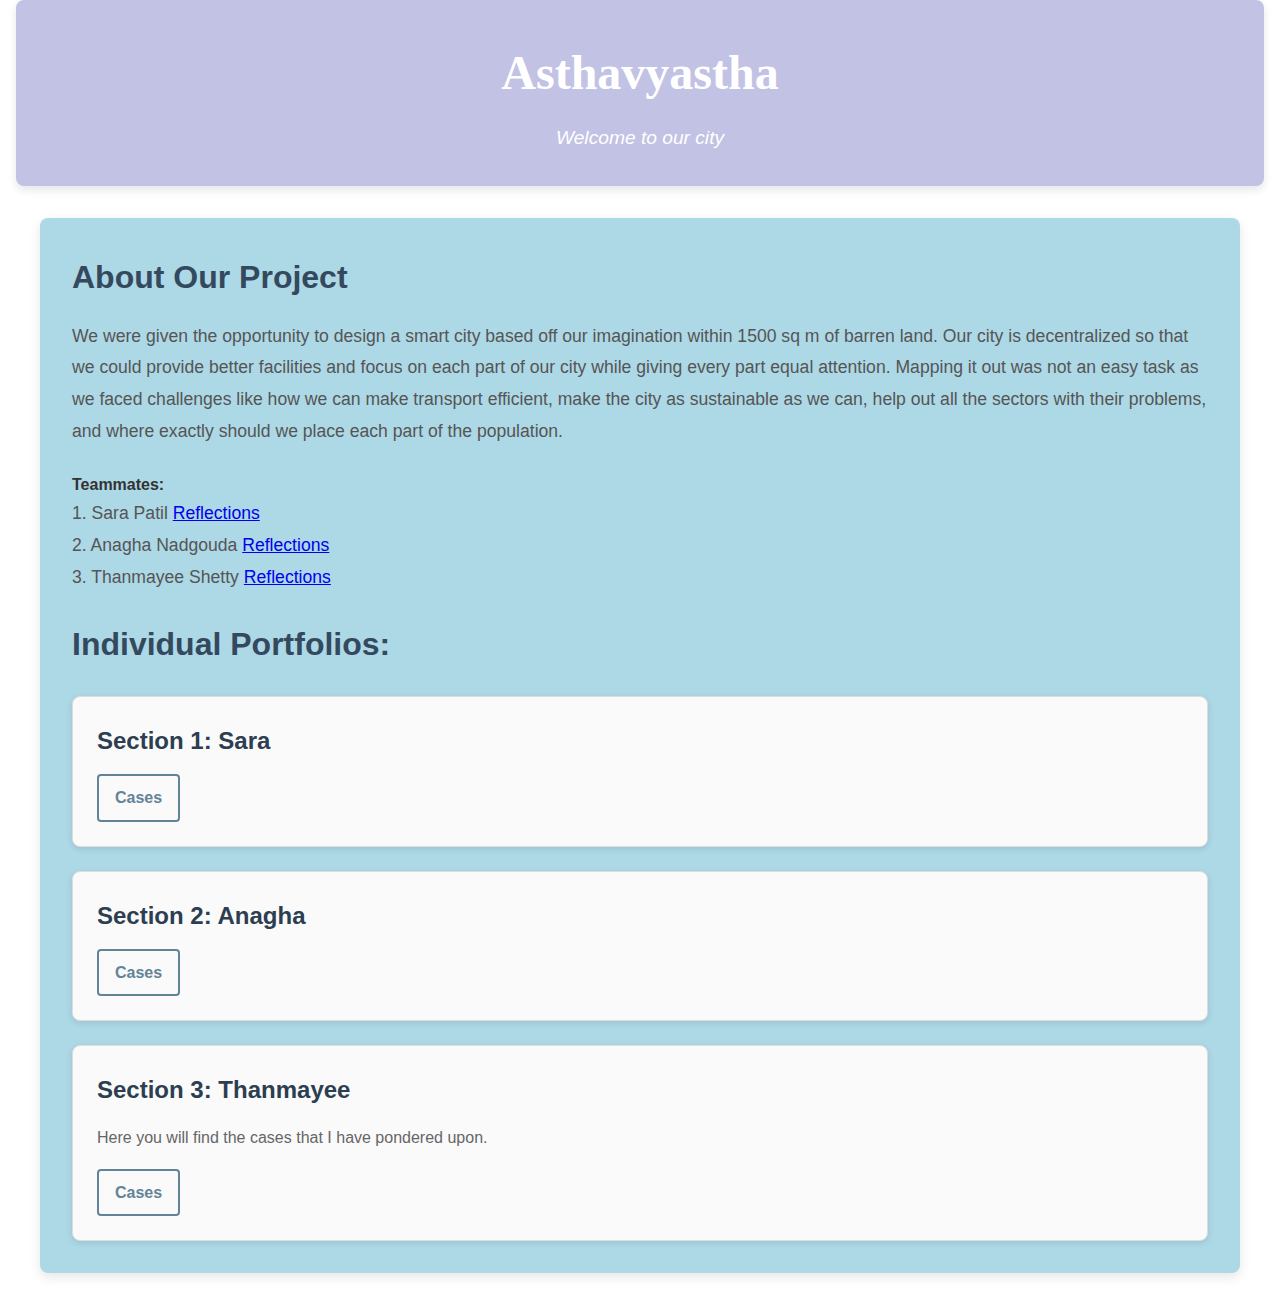
==== index.html @ 054f9eeb "Update index.html" ====
<!DOCTYPE html>
<html lang="en">
<head>
    <meta charset="UTF-8">
    <meta name="viewport" content="width=device-width, initial-scale=1.0">
    <title>Introductory Page</title>
    <link rel="stylesheet" href="style.css">
</head>
<body>
    <header>
        <h1>Asthavyastha</h1>
        <p>Welcome to our city</p>
    </header>
    <main>
        <h2>About Our Project</h2>
        <p>We were given the opportunity to design a smart city based off our imagination within 1500 sq m of barren land. Our city is decentralized so that we could provide better facilities and focus on each part of our city while giving every part equal attention. Mapping it out was not an easy task as we faced challenges like how we can make transport efficient, make the city as sustainable as we can, help out all the sectors with their problems, and where exactly should we place each part of the population.</p>
     
        <h4>Teammates:</h4>
        <p>1. Sara Patil <a href="sarar.html">Reflections</a><br>
        2. Anagha Nadgouda  <a href="Anaghar.html">Reflections</a><br>
        3. Thanmayee Shetty <a href="thanmayeer.html">Reflections</a></p>

           <h2>Individual Portfolios: </h2> 
        <section>
            <h3>Section 1: Sara</h3>
            <a href="sara.html">Cases</a>
        </section>
        <section>
            <h3>Section 2: Anagha</h3>
            <a href="anagha.html">Cases</a>
        </section>
        <section>
            <h3>Section 3: Thanmayee</h3>
            <p>Here you will find the cases that I have pondered upon.</p>
            <a href="thanmayee.html">Cases</a>
        </section>
    </main>
</body>
</html>
---- style.css ----
/* Global Styles */
* {
    margin: 0;
    padding: 0;
    box-sizing: border-box;
}

body {
    font-family: 'Arial', sans-serif;
    background-color: #ffffff;
    color: #333;
    line-height: 1.7;
    padding: 0 1rem;
}

/* Header Styles */
header {
    background-color: #c2c2e4; 
    color: white;
    text-align: center;
    padding: 2rem 1rem;
    border-radius: 8px;
    box-shadow: 0 4px 8px rgba(0, 0, 0, 0.1);
}

header h1 {
    font-size: 3rem;
    font-family: 'Papyrus', fantasy; 
    margin-bottom: 0.5rem;
}

header p {
    font-size: 1.2rem;
    font-style: italic;
}

/* Main Section Styles */
main {
    max-width: 1200px;
    margin: 2rem auto;
    background-color: #ADD8E6; 
    padding: 2rem;
    border-radius: 8px;
    box-shadow: 0 4px 12px rgba(0, 0, 0, 0.1);
}

main h2 {
    font-size: 2rem;
    color: #34495e;
    margin-bottom: 1rem;
}

main p {
    font-size: 1.1rem;
    color: #555;
    line-height: 1.8;
    margin-bottom: 1.5rem;
}

main section {
    margin-top: 1.5rem;
    padding: 1.5rem;
    border: 1px solid #ddd;
    border-radius: 8px;
    background-color: #fafafa;
    box-shadow: 0 2px 6px rgba(0, 0, 0, 0.1);
}

main section h3 {
    font-size: 1.5rem;
    color: #2c3e50;
    margin-bottom: 0.8rem;
}

main section p {
    font-size: 1rem;
    color: #666;
    margin-bottom: 1rem;
}

main section h4 {
    font-size: 1.2rem;
    color: #2c3e50;
    margin-bottom: 0.5rem;
}

main section a {
    display: inline-block;
    font-size: 1rem;
    color: #638398;
    text-decoration: none;
    font-weight: bold;
    padding: 0.5rem 1rem;
    border: 2px solid #638398;
    border-radius: 4px;
    transition: all 0.3s ease-in-out;
}

main section a:hover {
    background-color: #638398;
    color: white;
    border-color: #638398;
}

/* Responsive Design */
@media (max-width: 768px) {
    header h1 {
        font-size: 2.2rem;
    }

    header p {
        font-size: 1rem;
    }

    main {
        padding: 1.5rem;
    }

    main h2 {
        font-size: 1.8rem;
    }

    main section h3 {
        font-size: 1.3rem;
    }

    main section a {
        font-size: 0.9rem;
        padding: 0.4rem 0.8rem;
    }
}
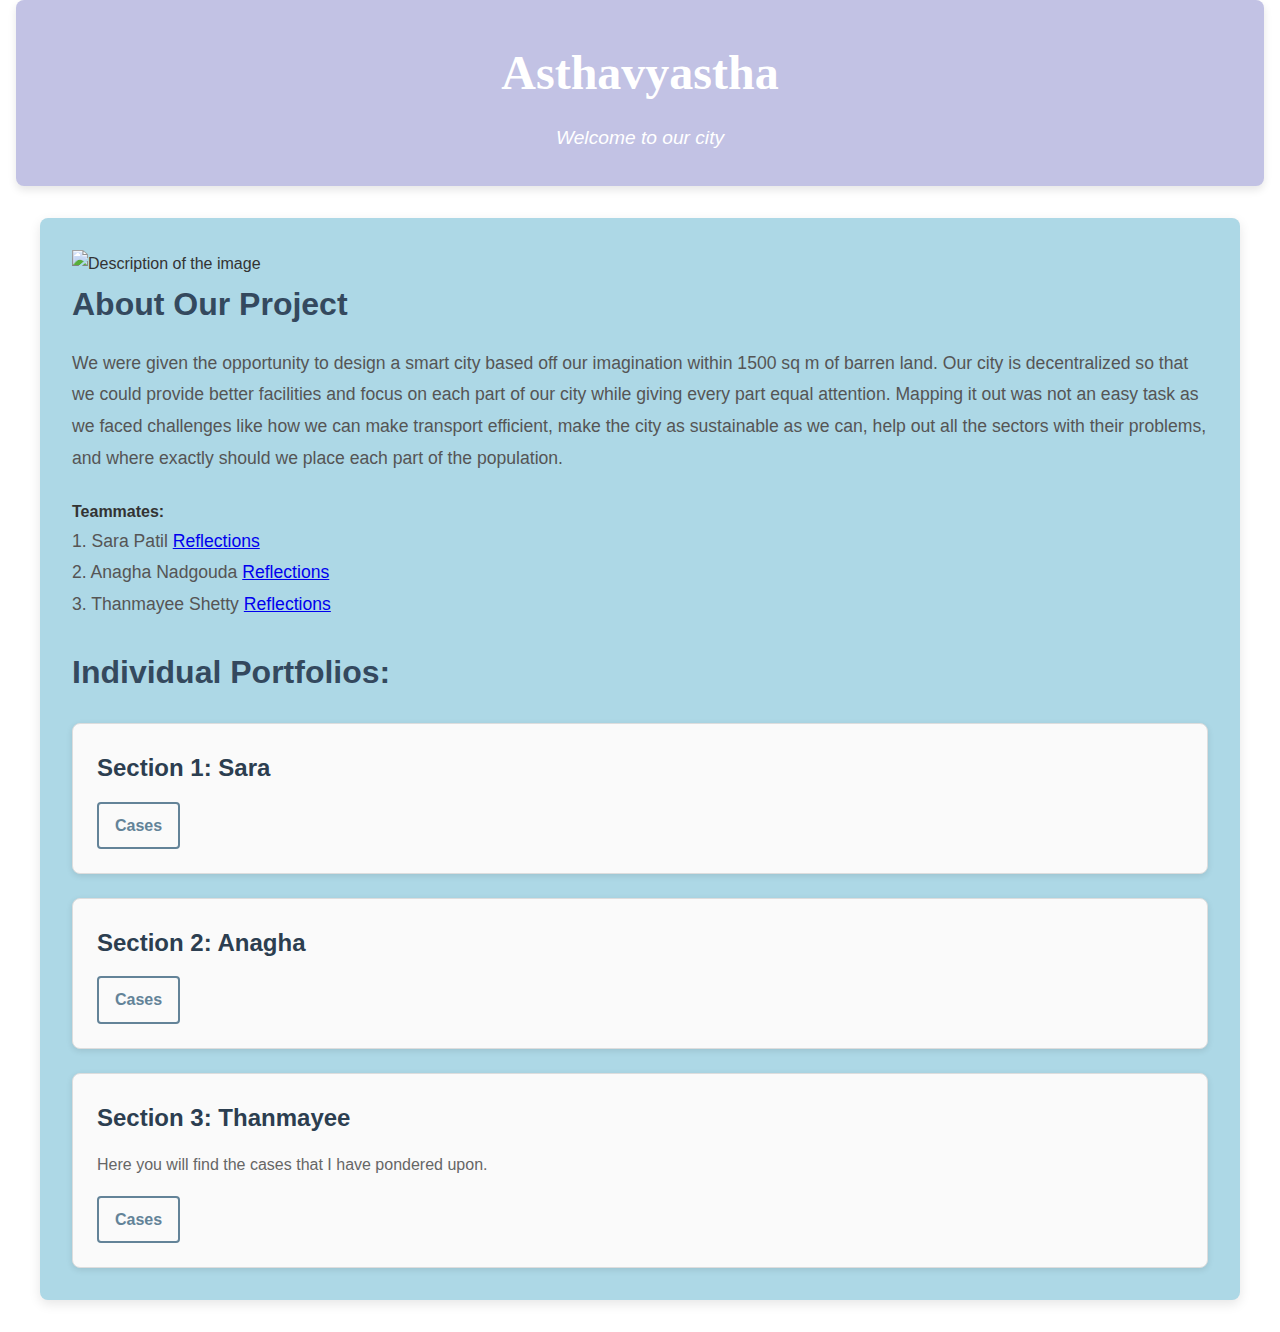
==== commit 531d6713: "Update index.html" ====
--- a/index.html
+++ b/index.html
@@ -12,6 +12,7 @@
         <p>Welcome to our city</p>
     </header>
     <main>
+        <img src="citymap.jpg" alt="Description of the image">
         <h2>About Our Project</h2>
         <p>We were given the opportunity to design a smart city based off our imagination within 1500 sq m of barren land. Our city is decentralized so that we could provide better facilities and focus on each part of our city while giving every part equal attention. Mapping it out was not an easy task as we faced challenges like how we can make transport efficient, make the city as sustainable as we can, help out all the sectors with their problems, and where exactly should we place each part of the population.</p>
      
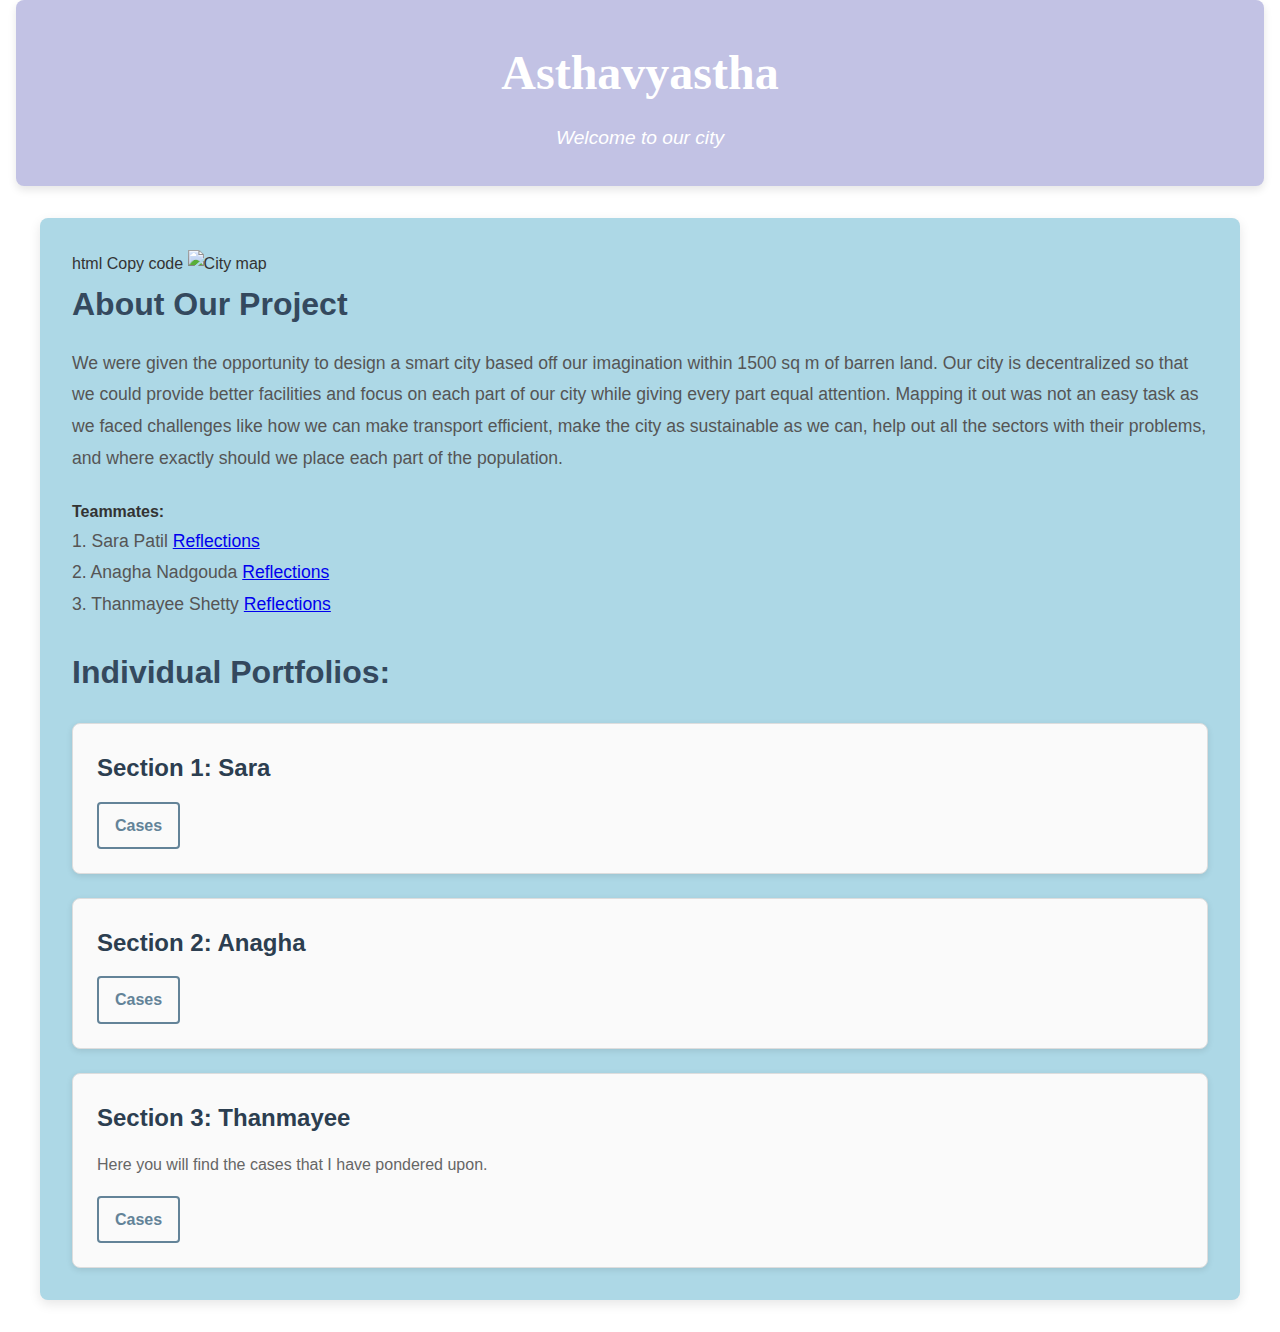
==== commit e0dd2bd3: "Update index.html" ====
--- a/index.html
+++ b/index.html
@@ -12,7 +12,11 @@
         <p>Welcome to our city</p>
     </header>
     <main>
-        <img src="citymap.jpg" alt="Description of the image">
+        
+html
+Copy code
+<img src="finalmap.jpg" alt="City map">
+
         <h2>About Our Project</h2>
         <p>We were given the opportunity to design a smart city based off our imagination within 1500 sq m of barren land. Our city is decentralized so that we could provide better facilities and focus on each part of our city while giving every part equal attention. Mapping it out was not an easy task as we faced challenges like how we can make transport efficient, make the city as sustainable as we can, help out all the sectors with their problems, and where exactly should we place each part of the population.</p>
      
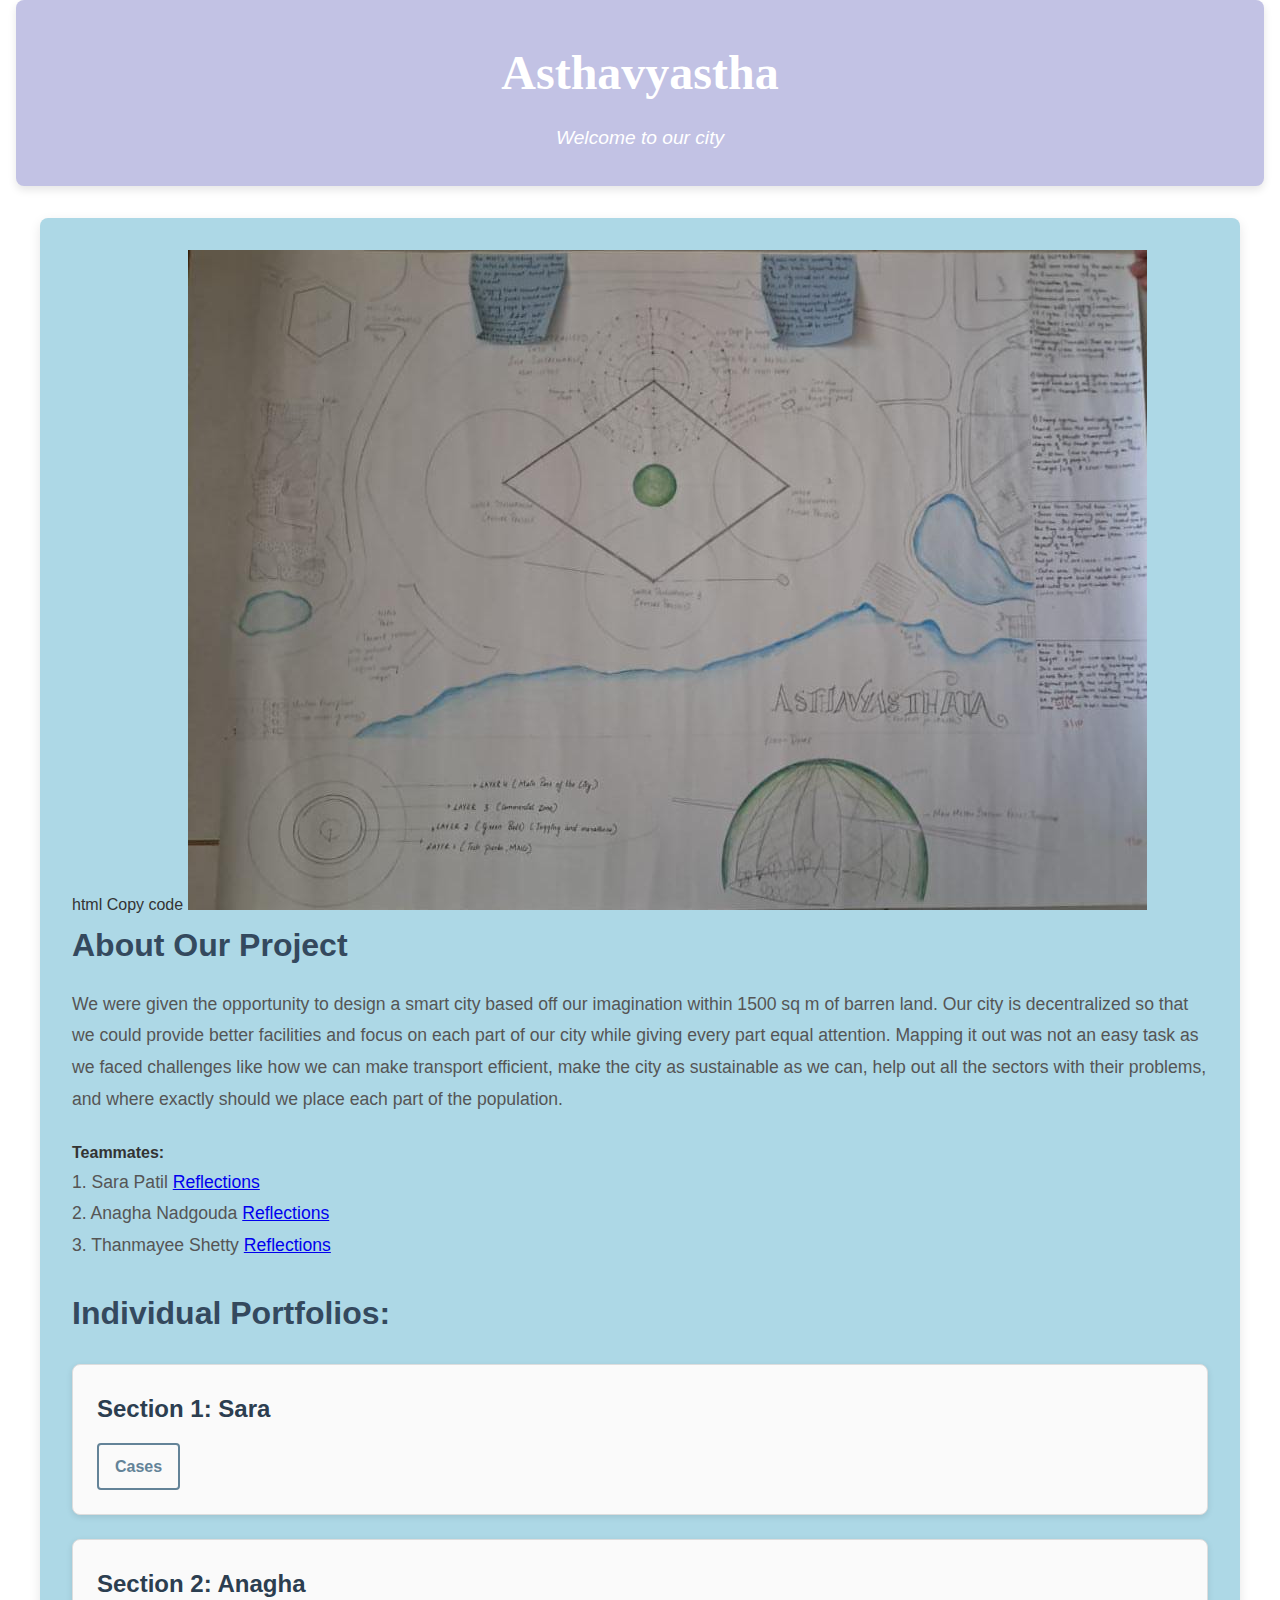
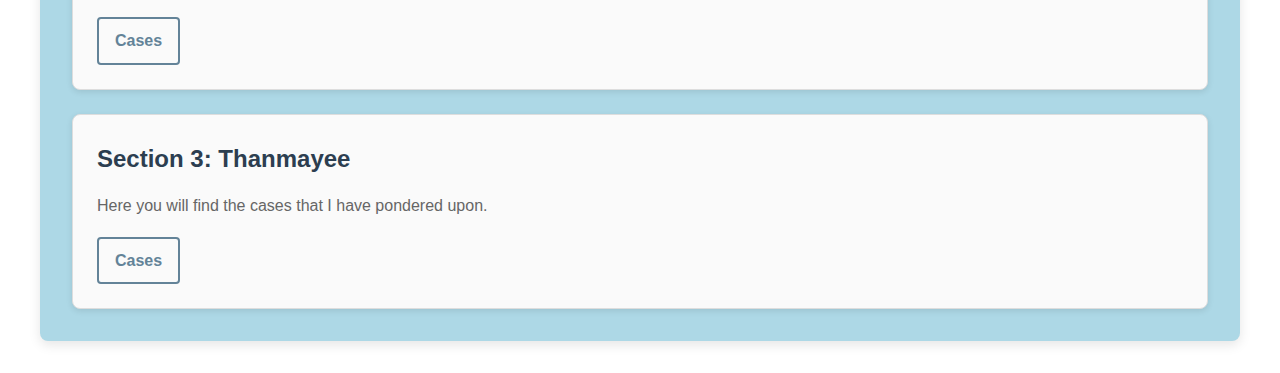
==== commit 227bc348: "Update index.html" ====
--- a/index.html
+++ b/index.html
@@ -15,7 +15,7 @@
         
 html
 Copy code
-<img src="finalmap.jpg" alt="City map">
+<img src="finalmap.jpeg" alt="City map">
 
         <h2>About Our Project</h2>
         <p>We were given the opportunity to design a smart city based off our imagination within 1500 sq m of barren land. Our city is decentralized so that we could provide better facilities and focus on each part of our city while giving every part equal attention. Mapping it out was not an easy task as we faced challenges like how we can make transport efficient, make the city as sustainable as we can, help out all the sectors with their problems, and where exactly should we place each part of the population.</p>
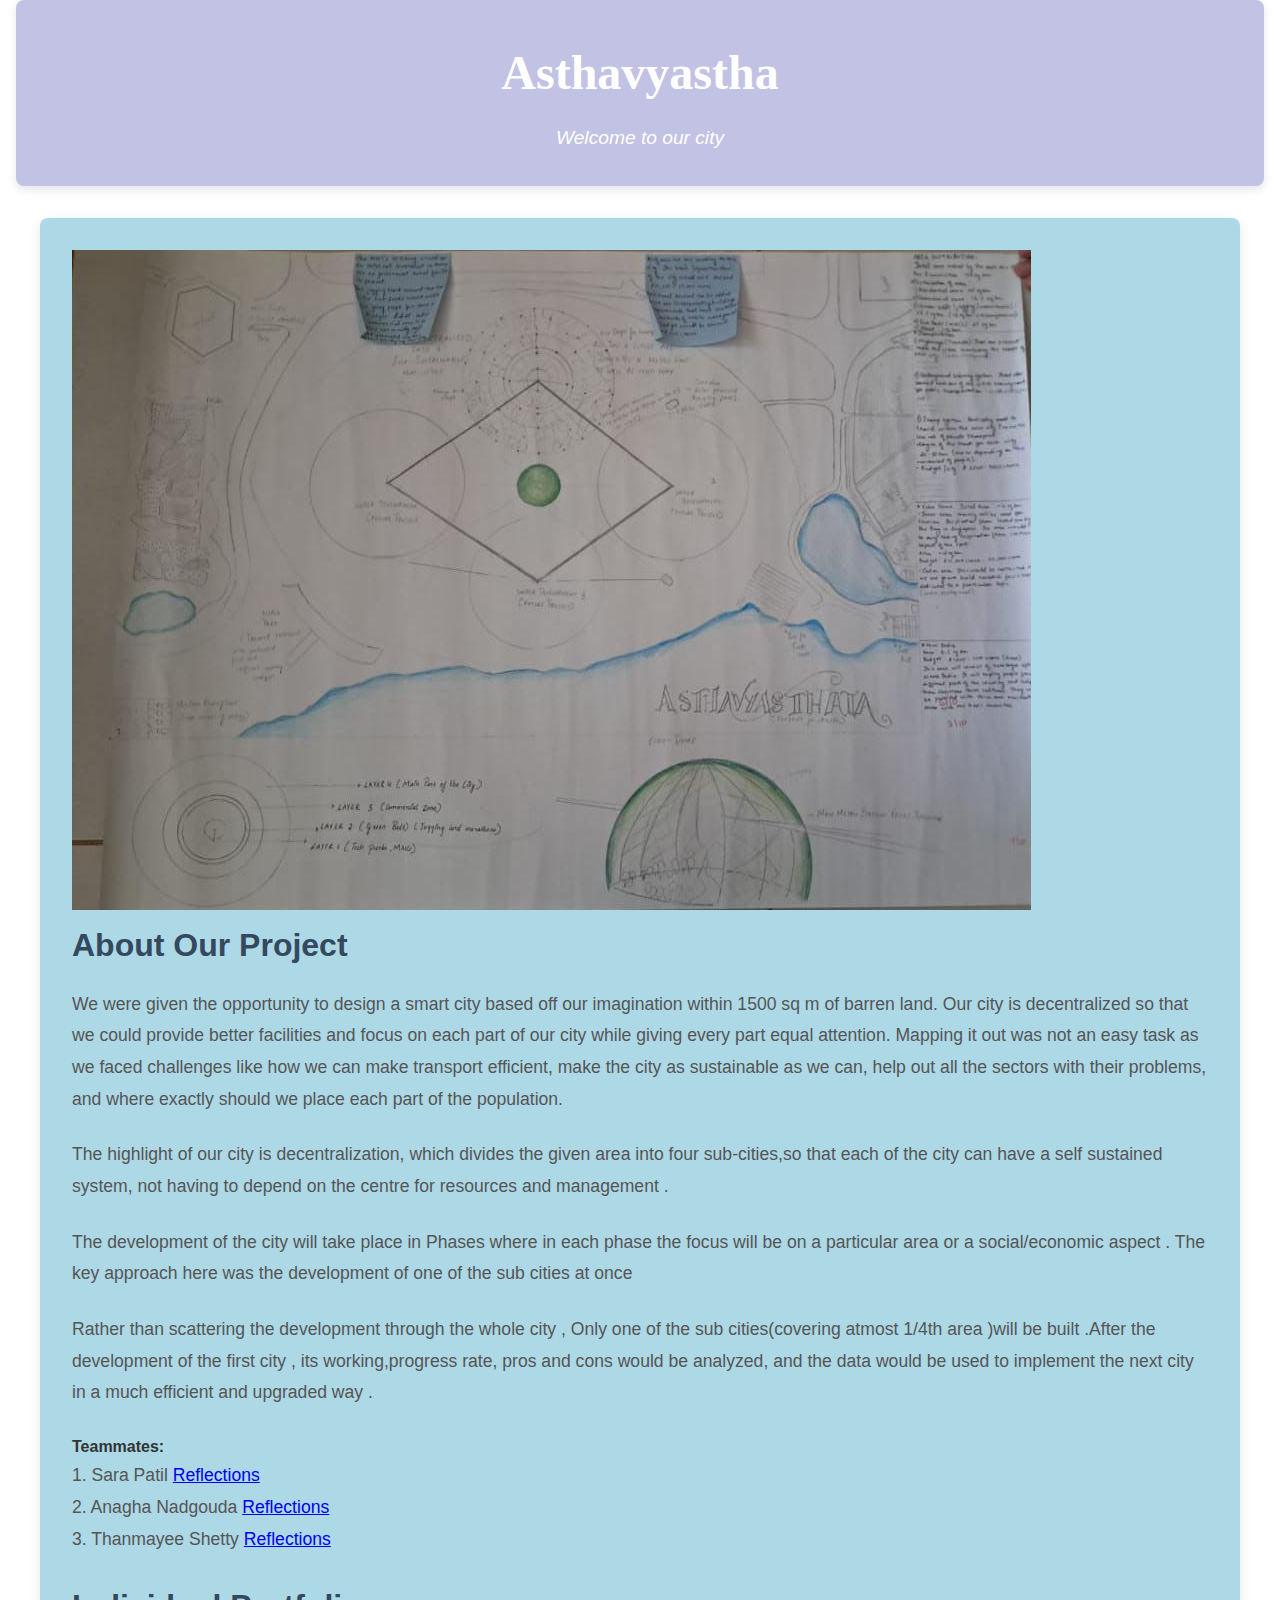
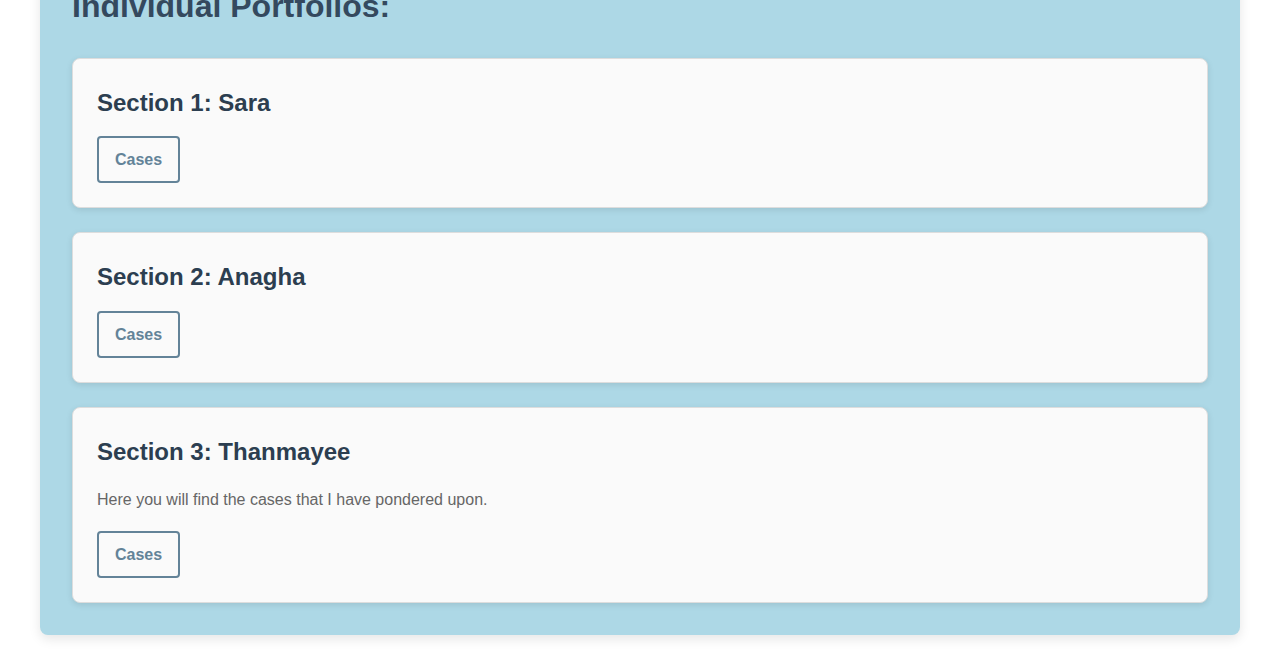
==== commit 45025b6d: "Update index.html" ====
--- a/index.html
+++ b/index.html
@@ -13,12 +13,17 @@
     </header>
     <main>
         
-html
-Copy code
+
 <img src="finalmap.jpeg" alt="City map">
 
         <h2>About Our Project</h2>
         <p>We were given the opportunity to design a smart city based off our imagination within 1500 sq m of barren land. Our city is decentralized so that we could provide better facilities and focus on each part of our city while giving every part equal attention. Mapping it out was not an easy task as we faced challenges like how we can make transport efficient, make the city as sustainable as we can, help out all the sectors with their problems, and where exactly should we place each part of the population.</p>
+
+        <p>The highlight of our city is decentralization, which divides the given area into four sub-cities,so that each of the city can have a self sustained system, not having to depend on the centre for resources and management .
+        </p>
+        <p>The development of the city will take place in Phases where in each phase the focus will be on a particular area or a social/economic aspect . The key approach here was the development of one of the sub cities at once </p>
+        <p>Rather than scattering the development through the whole city , Only one of the sub cities(covering atmost 1/4th area )will be built .After the development of the first city , its working,progress rate, pros and cons would be analyzed, and the data would be used to implement the next city in a much efficient and upgraded way .</p>
+        
      
         <h4>Teammates:</h4>
         <p>1. Sara Patil <a href="sarar.html">Reflections</a><br>
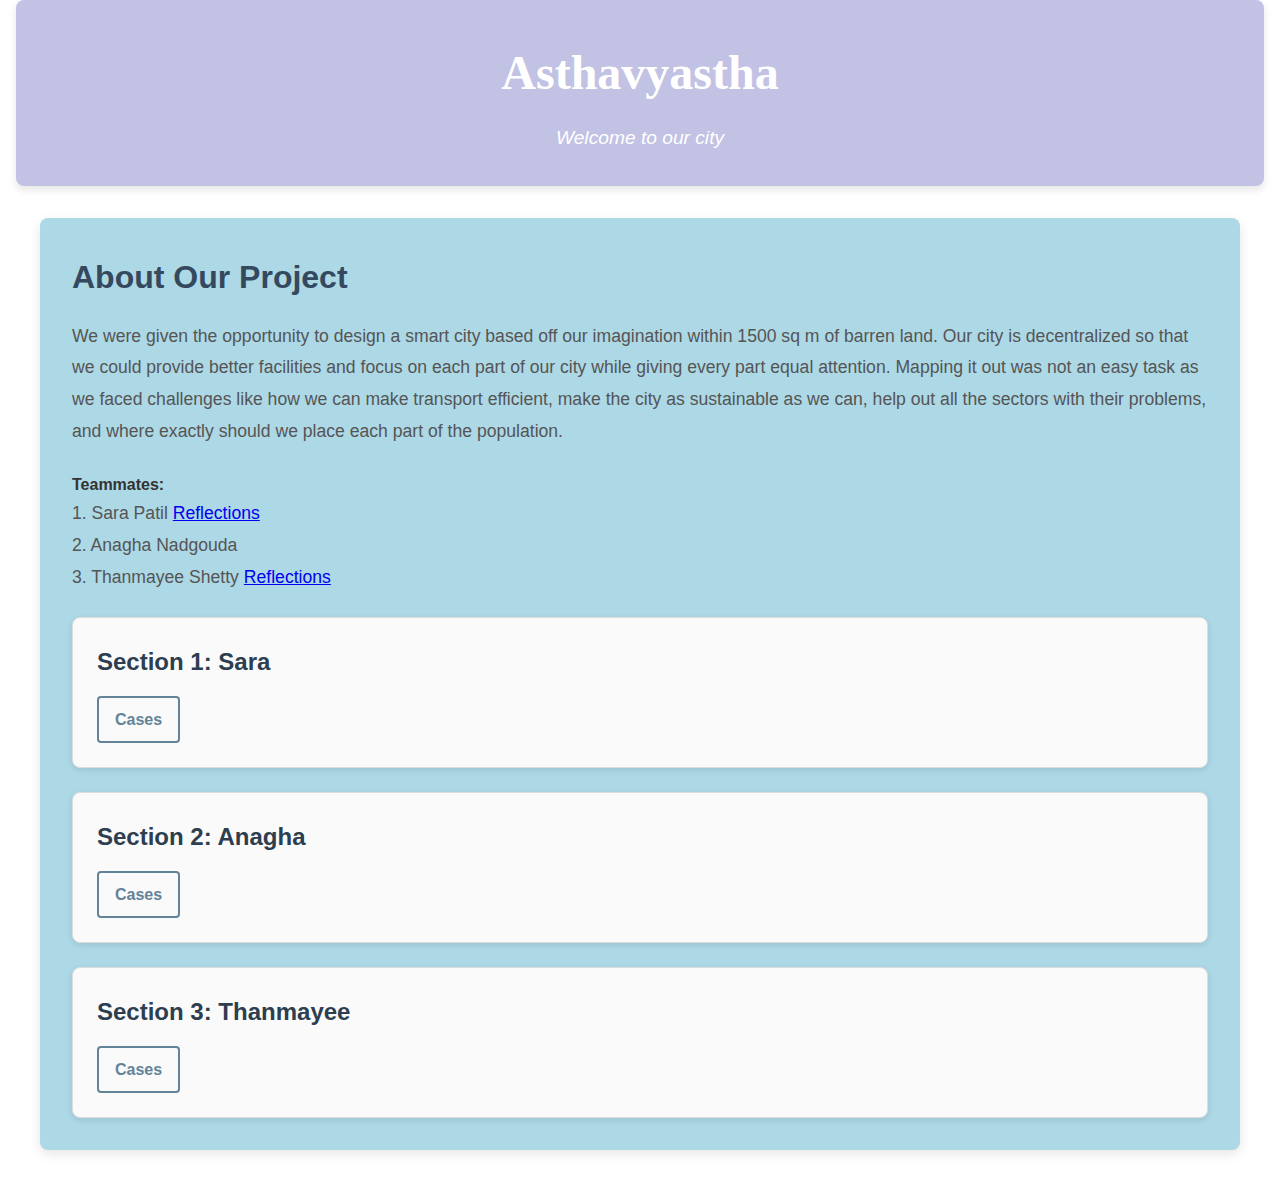
==== commit dce701f7: "minor changes" ====
--- a/index.html
+++ b/index.html
@@ -12,25 +12,14 @@
         <p>Welcome to our city</p>
     </header>
     <main>
-        
-
-<img src="finalmap.jpeg" alt="City map">
-
         <h2>About Our Project</h2>
         <p>We were given the opportunity to design a smart city based off our imagination within 1500 sq m of barren land. Our city is decentralized so that we could provide better facilities and focus on each part of our city while giving every part equal attention. Mapping it out was not an easy task as we faced challenges like how we can make transport efficient, make the city as sustainable as we can, help out all the sectors with their problems, and where exactly should we place each part of the population.</p>
-
-        <p>The highlight of our city is decentralization, which divides the given area into four sub-cities,so that each of the city can have a self sustained system, not having to depend on the centre for resources and management .
-        </p>
-        <p>The development of the city will take place in Phases where in each phase the focus will be on a particular area or a social/economic aspect . The key approach here was the development of one of the sub cities at once </p>
-        <p>Rather than scattering the development through the whole city , Only one of the sub cities(covering atmost 1/4th area )will be built .After the development of the first city , its working,progress rate, pros and cons would be analyzed, and the data would be used to implement the next city in a much efficient and upgraded way .</p>
         
-     
         <h4>Teammates:</h4>
         <p>1. Sara Patil <a href="sarar.html">Reflections</a><br>
-        2. Anagha Nadgouda  <a href="Anaghar.html">Reflections</a><br>
+        2. Anagha Nadgouda <br>
         3. Thanmayee Shetty <a href="thanmayeer.html">Reflections</a></p>
 
-           <h2>Individual Portfolios: </h2> 
         <section>
             <h3>Section 1: Sara</h3>
             <a href="sara.html">Cases</a>
@@ -41,11 +30,8 @@
         </section>
         <section>
             <h3>Section 3: Thanmayee</h3>
-            <p>Here you will find the cases that I have pondered upon.</p>
             <a href="thanmayee.html">Cases</a>
         </section>
     </main>
 </body>
-</html>
-
-
+</html>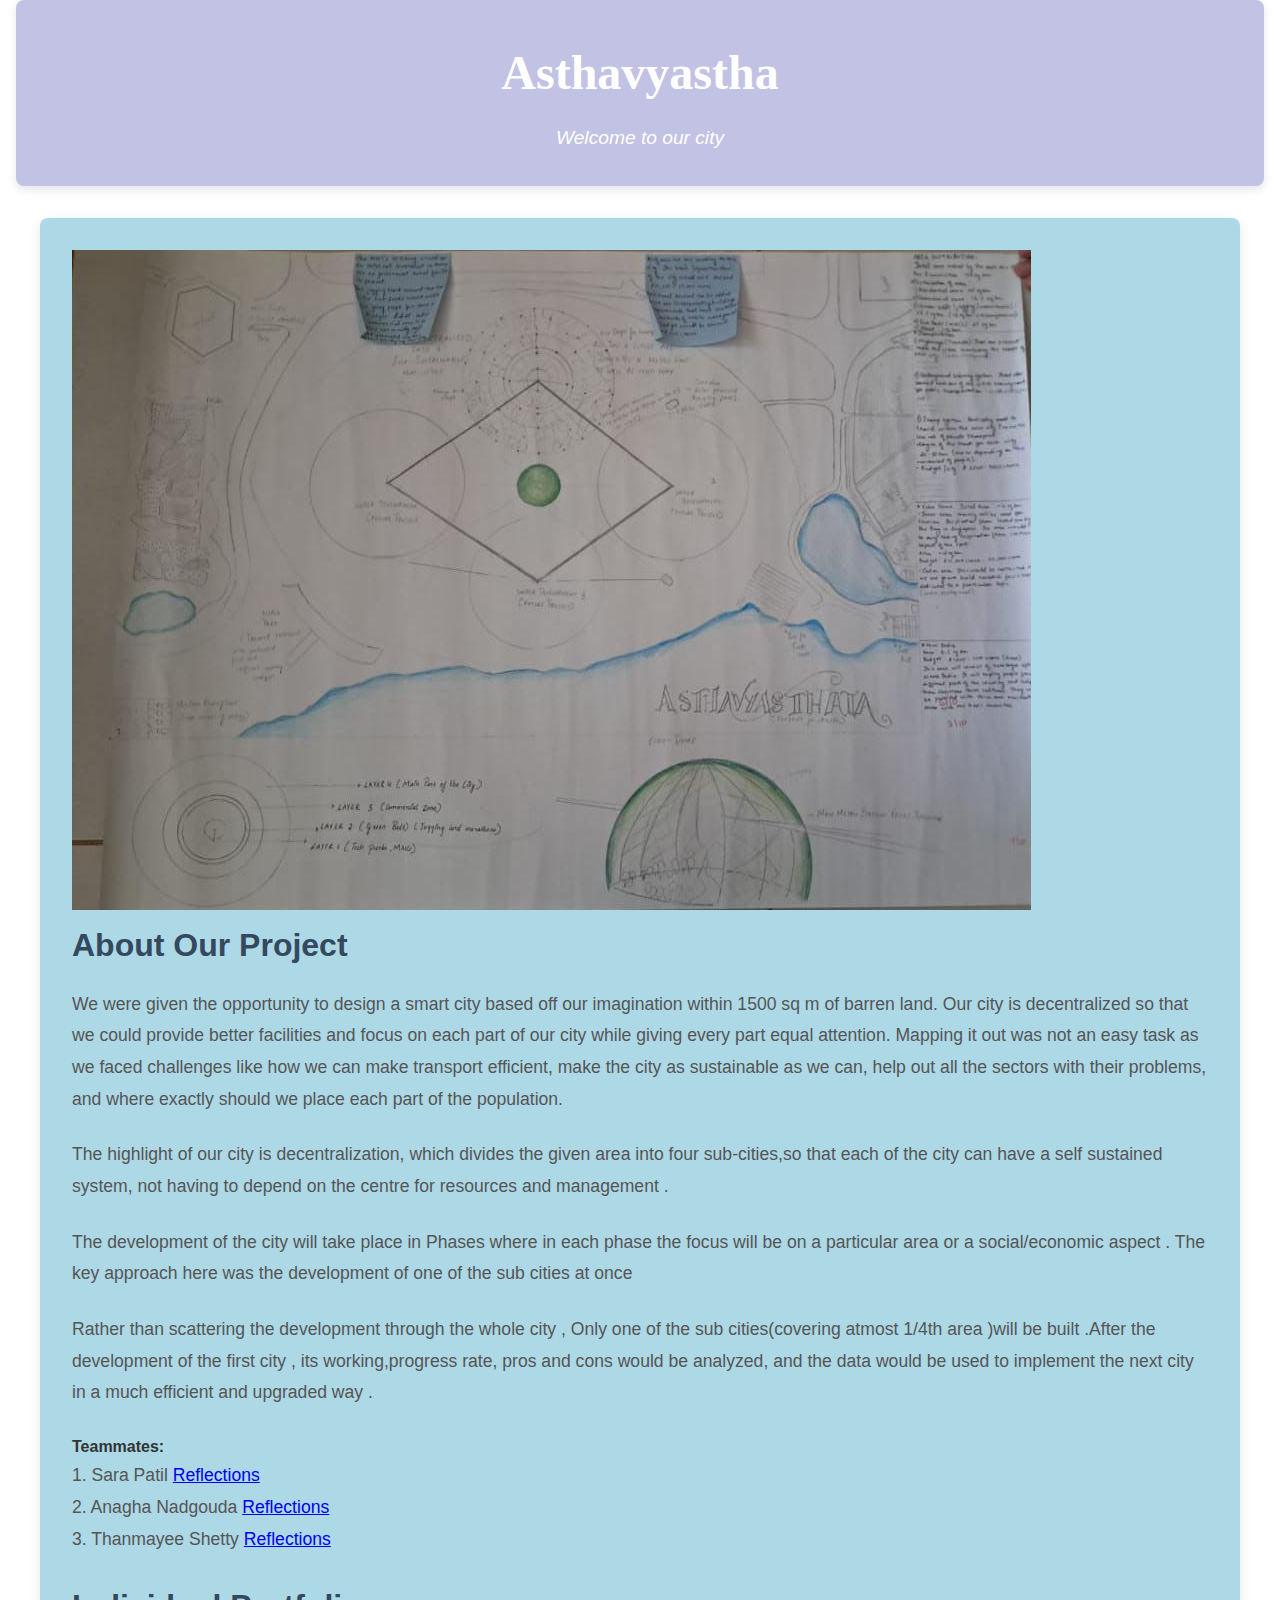
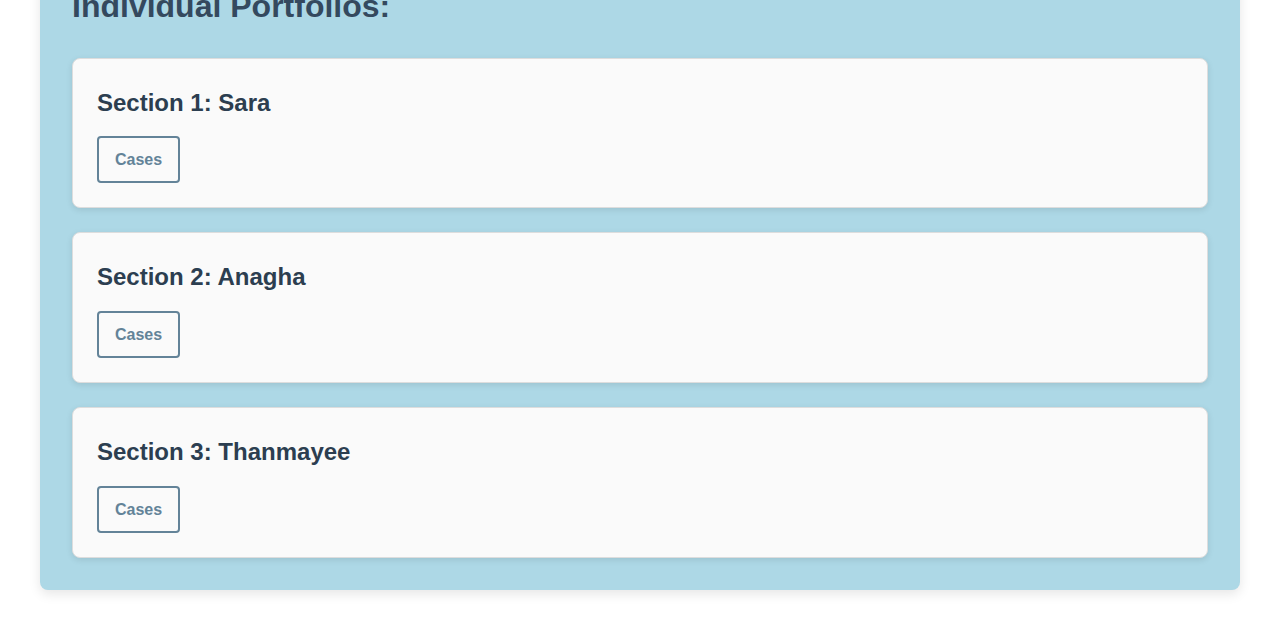
==== commit 38b79f17: "Done" ====
--- a/index.html
+++ b/index.html
@@ -12,14 +12,25 @@
         <p>Welcome to our city</p>
     </header>
     <main>
+        
+
+<img src="finalmap.jpeg" alt="City map">
+
         <h2>About Our Project</h2>
         <p>We were given the opportunity to design a smart city based off our imagination within 1500 sq m of barren land. Our city is decentralized so that we could provide better facilities and focus on each part of our city while giving every part equal attention. Mapping it out was not an easy task as we faced challenges like how we can make transport efficient, make the city as sustainable as we can, help out all the sectors with their problems, and where exactly should we place each part of the population.</p>
+
+        <p>The highlight of our city is decentralization, which divides the given area into four sub-cities,so that each of the city can have a self sustained system, not having to depend on the centre for resources and management .
+        </p>
+        <p>The development of the city will take place in Phases where in each phase the focus will be on a particular area or a social/economic aspect . The key approach here was the development of one of the sub cities at once </p>
+        <p>Rather than scattering the development through the whole city , Only one of the sub cities(covering atmost 1/4th area )will be built .After the development of the first city , its working,progress rate, pros and cons would be analyzed, and the data would be used to implement the next city in a much efficient and upgraded way .</p>
         
+     
         <h4>Teammates:</h4>
         <p>1. Sara Patil <a href="sarar.html">Reflections</a><br>
-        2. Anagha Nadgouda <br>
+        2. Anagha Nadgouda  <a href="Anaghar.html">Reflections</a><br>
         3. Thanmayee Shetty <a href="thanmayeer.html">Reflections</a></p>
 
+           <h2>Individual Portfolios: </h2> 
         <section>
             <h3>Section 1: Sara</h3>
             <a href="sara.html">Cases</a>
